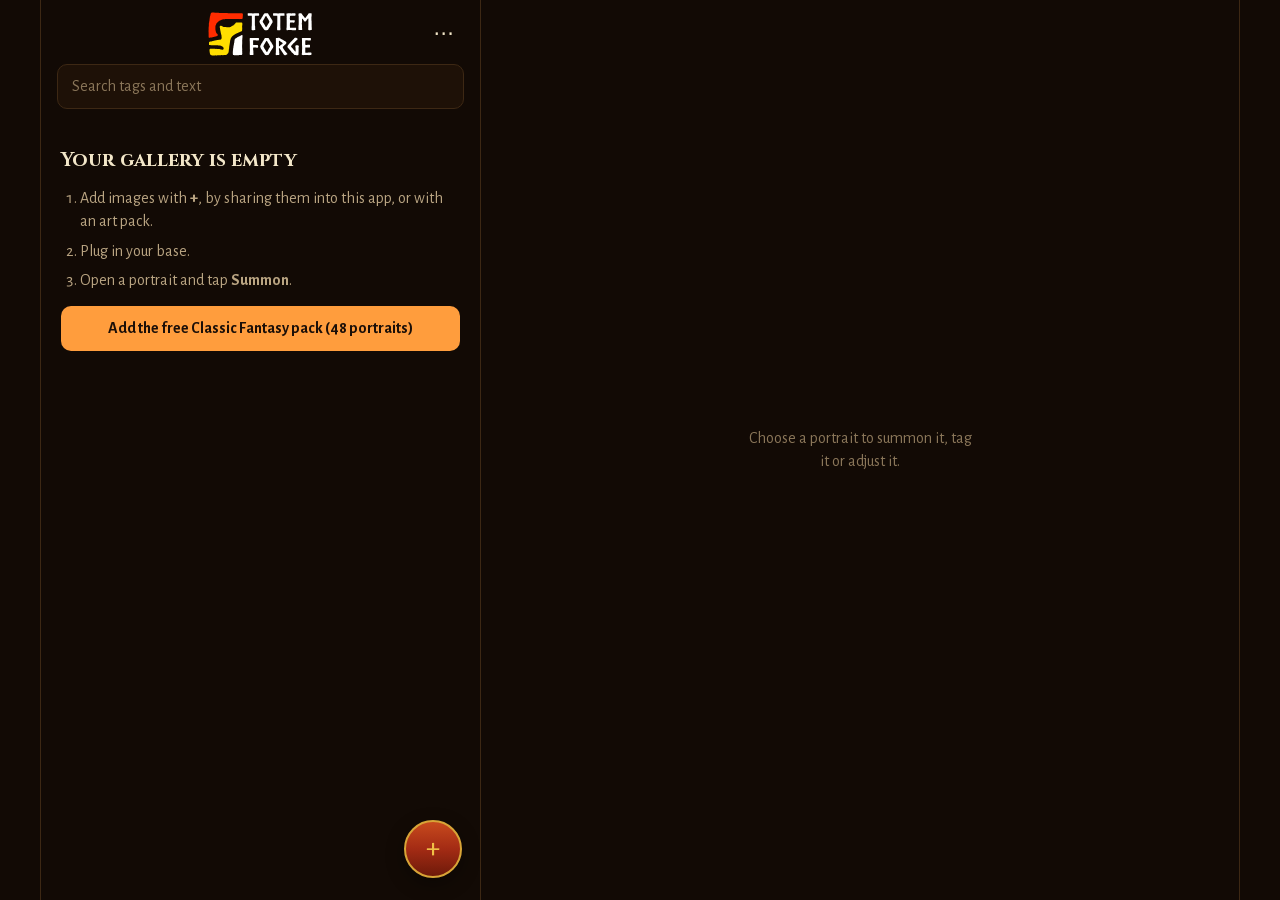
==== app/index.html @ 4b5351b5 "Totem Forge app at /app (test build, not linked yet) The web app from TotemForgeUniversalApp 45b145e" ====
<!doctype html>
<!-- © 2026 Totem Forge. All rights reserved. See https://totemforge.nl/terms.html -->
<html lang="en">
<head>
<meta charset="utf-8">
<meta name="viewport" content="width=device-width, initial-scale=1, maximum-scale=1, user-scalable=no, viewport-fit=cover">
<meta name="color-scheme" content="dark">
<title>Totem Forge</title>
<link rel="icon" type="image/png" href="icon.png">
<link rel="manifest" href="manifest.webmanifest">
<link rel="apple-touch-icon" href="icons/apple-touch-icon.png">
<meta name="theme-color" content="#120a05">
<link rel="stylesheet" href="css/fonts.css">
<link rel="stylesheet" href="css/app.css">
</head>
<body>
<div class="app" id="app">
  <!-- Totem Forge logo, traced from the website logo with smoothed edges (tools/trace_logo.py) -->
  <svg width="0" height="0" style="position:absolute" aria-hidden="true">
    <symbol id="logo" viewBox="0 0 832 351">
    <path fill="#FF2C00" fill-rule="evenodd" d="M9.0 204.8C7.9 204.4 7.2 203.9 6.5 202.7C5.0 200.4 5.0 200.5 5.0 179.5C5.0 161.0 5.0 160.3 4.5 157.8C3.9 155.2 3.9 155.1 4.4 152.7C4.7 150.5 4.8 147.8 5.0 135.5C5.2 123.2 5.3 120.6 5.6 119.4C5.8 118.6 6.0 117.3 6.0 116.5C6.0 115.7 6.2 114.2 6.5 113.0C6.9 111.1 7.0 109.9 7.0 101.5C7.0 92.1 7.0 92.1 7.9 88.5C8.6 85.7 8.9 84.1 9.0 81.5C9.2 78.6 9.3 77.8 10.0 76.0C10.5 74.5 10.9 73.1 11.0 71.4C11.1 70.0 11.4 68.2 11.6 67.4C11.8 66.5 12.0 64.7 12.0 63.0C12.0 61.1 12.2 59.4 12.5 58.0C12.8 56.8 13.0 54.9 13.0 53.6C13.0 52.0 13.3 50.1 13.9 47.1C14.4 44.8 14.9 41.5 15.0 39.9C15.2 37.0 15.2 36.9 16.5 34.4C17.5 32.4 17.8 31.5 18.0 30.0C18.1 28.9 18.6 26.7 19.0 25.0C19.4 23.3 19.9 21.1 20.0 20.1C20.1 19.1 20.6 17.5 21.0 16.6C21.4 15.6 21.8 14.3 22.0 13.5C22.5 11.4 23.0 10.5 25.2 8.5C28.7 5.0 31.1 4.3 39.6 4.1C44.8 4.0 45.7 4.0 48.0 4.5C49.5 4.8 51.5 5.0 53.0 5.0C54.5 5.0 56.5 5.2 58.0 5.5C60.3 5.9 61.5 6.0 70.5 6.0C79.5 6.0 80.7 6.1 83.0 6.5C84.5 6.8 86.5 7.0 88.0 7.0C89.5 7.0 91.5 7.2 93.0 7.5C95.4 8.0 96.5 8.0 121.0 8.0C145.5 8.0 146.6 8.0 149.0 8.5C151.2 8.9 152.6 9.0 159.1 9.0C165.3 9.0 166.9 9.1 168.2 9.4C169.7 9.8 174.4 9.9 219.8 10.0C269.7 10.1 269.7 10.1 271.3 10.9C277.3 14.0 279.3 16.9 278.4 21.4C278.1 22.7 278.0 24.7 278.0 28.1C278.0 31.9 277.9 33.3 277.5 35.0C277.1 36.7 277.0 38.1 277.0 41.4C277.0 44.7 276.9 46.2 276.5 48.4C275.6 53.0 275.5 53.0 274.4 54.2C272.7 55.7 271.6 56.0 266.1 56.0C262.5 56.0 261.0 56.1 259.0 56.5C255.8 57.1 254.2 57.1 251.0 56.5C248.5 56.0 247.5 56.0 213.5 56.0C179.5 56.0 178.5 56.0 176.0 55.5C172.8 54.9 170.2 54.9 167.0 55.5C164.7 56.0 163.5 56.0 153.0 56.0C142.5 56.0 141.3 56.0 139.0 56.5C137.6 56.8 135.8 57.0 134.9 57.0C134.1 57.0 132.6 57.2 131.6 57.4C130.5 57.7 127.9 57.9 124.5 58.0C119.5 58.2 119.0 58.2 117.4 58.9C116.4 59.2 114.6 59.8 113.4 60.0C111.9 60.3 110.5 60.9 109.1 61.6C108.0 62.3 106.0 63.1 104.7 63.6C103.4 64.1 99.1 66.1 95.1 68.2C88.2 71.7 87.8 71.9 85.5 74.0C84.2 75.2 82.5 76.7 81.6 77.3C80.8 77.9 78.8 79.8 77.2 81.4C75.7 83.0 73.5 85.2 72.5 86.2C70.3 88.4 69.8 89.1 66.9 94.0C65.6 96.2 64.5 98.4 64.1 99.6C63.7 100.7 63.1 102.2 62.7 103.0C62.4 103.8 61.4 106.3 60.6 108.6C59.1 112.9 59.1 112.9 59.0 125.6C59.0 137.5 59.0 138.6 59.5 141.1C61.2 150.7 61.9 153.7 62.7 156.2C63.3 157.8 63.9 159.9 64.1 160.8C64.5 162.4 64.9 163.3 68.0 168.8C68.4 169.5 70.4 171.8 72.5 174.0C77.1 178.7 77.9 180.0 77.9 183.0C77.9 185.3 77.1 187.1 75.4 189.0C73.8 190.6 72.2 191.4 66.8 193.2C64.2 194.1 61.1 195.2 59.9 195.8C58.2 196.6 57.3 196.8 55.4 197.0C53.9 197.2 52.4 197.5 51.0 198.0C49.2 198.7 48.4 198.8 45.6 199.0C42.3 199.2 42.3 199.2 39.7 200.5C37.6 201.5 36.7 201.8 35.0 202.0C33.8 202.2 32.4 202.4 31.9 202.5C31.3 202.7 29.4 202.9 27.6 203.0C24.7 203.2 24.2 203.2 22.5 204.0C20.6 204.9 20.6 204.9 15.1 204.9C12.1 205.0 9.3 204.9 9.0 204.8Z"/>
    <path fill="#FFDE00" fill-rule="evenodd" d="M32.2 346.7C31.7 346.6 30.5 346.2 29.5 345.8C28.5 345.4 26.4 344.7 25.0 344.3C21.5 343.2 20.1 342.2 18.4 339.6C16.6 336.9 16.2 336.1 16.0 333.5C15.8 331.9 15.6 330.8 15.0 329.5C14.2 327.7 14.1 327.5 14.0 323.4C13.8 319.6 13.7 318.7 12.9 315.4C12.0 311.7 12.0 311.7 12.1 305.4C12.1 300.0 12.2 299.0 12.6 298.1C13.2 296.7 14.4 295.6 15.8 295.2C16.4 295.1 18.1 294.6 19.6 294.0C22.4 293.1 22.4 293.1 36.6 293.1C50.9 293.1 50.9 293.1 53.4 293.9C56.9 295.0 57.9 295.1 61.0 294.5C64.0 293.9 66.0 293.9 68.2 294.4C69.5 294.7 72.0 294.8 78.9 295.0C87.9 295.1 87.9 295.1 90.0 296.0C91.7 296.6 92.7 296.8 95.0 297.0C97.5 297.2 98.3 297.3 100.9 298.4C102.6 299.0 104.9 299.7 105.9 299.9C107.0 300.1 108.7 300.7 109.6 301.1C112.2 302.2 115.2 302.2 117.5 301.1C119.3 300.2 123.5 296.3 124.4 294.6C125.6 292.3 124.9 287.0 122.9 283.2C122.2 281.7 117.2 276.6 115.4 275.3C113.8 274.3 108.0 271.7 106.0 271.2C105.0 270.9 102.8 270.3 101.1 269.9C95.3 268.2 95.3 268.2 90.0 268.0C85.3 267.8 84.6 267.7 82.0 267.0C79.1 266.2 79.1 266.2 65.0 266.0C53.3 265.8 50.6 265.7 49.2 265.4C47.9 265.1 45.8 265.0 35.5 265.0C25.4 265.0 23.1 264.9 21.6 264.6C20.7 264.4 17.9 264.1 15.5 264.0C10.7 263.8 10.1 263.7 8.9 262.3C8.0 261.2 8.0 260.4 8.0 251.2C8.1 243.1 8.1 243.1 8.8 241.7C10.5 238.0 13.5 236.5 19.9 236.0C22.9 235.8 28.1 234.6 33.5 233.0C34.8 232.6 36.8 232.2 37.9 232.0C39.0 231.9 41.0 231.3 42.4 230.9C43.8 230.4 45.1 230.0 45.4 230.0C45.7 230.0 47.5 229.6 49.5 229.1C51.5 228.6 54.2 228.1 55.4 228.0C57.1 227.8 58.2 227.6 59.5 227.0C61.1 226.3 61.8 226.1 64.0 226.0C66.3 225.8 67.0 225.7 68.4 225.0C71.8 223.4 72.6 223.2 76.9 223.0C79.1 222.9 81.7 222.6 82.6 222.4C83.8 222.1 85.7 222.0 88.5 222.0C91.2 222.0 93.2 221.9 94.4 221.6C95.3 221.4 97.2 221.1 98.4 221.0C101.3 220.7 102.2 220.3 104.5 217.8C106.6 215.6 107.4 214.1 107.8 211.2C107.9 210.4 108.3 208.5 108.5 207.1C109.1 204.0 109.1 202.7 108.5 200.0C108.1 198.3 108.0 196.9 108.0 193.5C108.0 188.6 107.9 187.9 106.2 183.6C105.4 181.3 105.2 180.5 105.0 178.1C104.9 175.8 104.7 175.1 104.0 173.5C103.4 172.2 103.2 171.1 103.0 169.4C102.8 167.9 102.5 166.4 102.0 165.0C101.3 163.2 101.2 162.4 101.0 159.6C100.9 156.7 100.7 156.2 100.0 154.6C99.6 153.5 99.1 152.0 99.0 150.9C98.9 149.9 98.6 148.4 98.4 147.5C98.2 146.6 98.0 145.5 98.0 145.0C98.0 144.5 97.5 142.3 97.0 140.0C96.3 137.0 96.0 135.3 96.0 134.0C96.0 132.5 95.7 130.8 94.6 126.5C93.7 123.0 93.2 120.3 93.2 119.5C93.2 114.3 97.4 110.1 102.6 110.1C105.1 110.1 106.1 110.5 108.9 112.2C111.8 114.1 116.1 116.0 120.2 117.4C124.4 118.8 124.4 118.8 128.8 119.0C132.8 119.2 133.3 119.3 135.5 120.0C137.9 120.8 137.9 120.8 149.0 121.0C156.4 121.1 160.4 121.3 161.0 121.5C162.1 121.8 163.9 121.8 165.0 121.5C165.5 121.3 167.7 121.1 169.9 121.0C173.9 120.8 173.9 120.8 177.2 119.5C179.4 118.6 181.3 117.7 182.6 116.8C183.7 116.0 185.4 115.1 186.4 114.7C189.0 113.7 189.7 113.3 190.9 112.2C192.3 111.0 193.6 110.4 195.5 110.0C197.9 109.6 198.8 109.1 202.0 106.7C204.0 105.2 205.5 103.9 206.5 102.6C207.7 101.2 208.6 100.4 210.3 99.4C212.8 97.8 213.9 96.6 215.0 94.5C215.4 93.7 216.4 92.2 217.3 91.2C218.2 90.2 219.4 88.7 220.0 87.8C222.5 84.1 223.2 84.0 238.4 84.0C249.5 84.0 250.7 84.0 253.0 83.5C256.1 82.9 260.7 82.8 263.3 83.4C264.3 83.6 265.9 83.9 266.9 84.0C271.6 84.6 274.4 88.1 274.3 93.2C274.3 97.3 273.8 104.0 273.4 105.6C273.2 106.4 273.0 107.7 273.0 108.5C273.0 109.3 272.8 110.8 272.5 112.0C272.2 113.3 272.0 115.0 272.0 116.5C272.0 118.0 272.2 119.7 272.5 121.0C272.9 122.9 273.0 124.1 273.0 131.0C273.0 137.9 272.9 139.1 272.5 141.0C272.2 142.4 272.0 144.1 272.0 145.9C272.0 151.4 271.2 152.3 263.4 154.9C254.1 158.0 251.3 159.2 248.0 161.5C246.7 162.4 244.9 163.5 244.1 163.9C243.3 164.4 241.7 165.3 240.6 165.9C238.3 167.3 234.2 169.0 230.6 170.1C228.3 170.8 225.9 171.9 223.5 173.4C222.7 173.9 221.2 174.6 220.1 175.0C218.8 175.5 217.4 176.3 216.4 177.0C215.6 177.7 214.1 178.7 213.1 179.2C210.5 180.5 206.6 183.2 203.9 185.6C202.3 187.0 200.7 188.1 198.9 189.0C195.1 191.1 192.1 194.0 190.5 197.4C189.8 198.9 188.6 200.7 187.9 201.6C185.8 204.1 182.1 210.6 181.4 212.9C181.0 214.0 180.4 216.0 180.0 217.4C179.6 218.8 179.1 220.8 179.0 221.9C178.8 223.1 178.5 224.2 178.2 224.8C177.8 225.4 177.2 226.4 176.8 227.1C176.1 228.4 176.1 228.4 176.0 234.5C175.9 240.6 175.9 240.6 175.0 242.5C174.2 244.3 174.1 244.6 174.0 248.0C173.9 250.0 173.7 252.6 173.4 253.8C173.2 254.9 172.8 257.3 172.5 259.0C172.2 260.7 171.5 264.5 171.0 267.4C170.4 270.3 170.0 273.4 170.0 274.2C170.0 275.1 169.8 276.8 169.5 278.0C169.2 279.4 169.0 281.1 169.0 282.9C169.0 284.5 168.8 286.7 168.5 288.2C168.2 289.7 167.6 293.3 167.0 296.2C166.1 301.0 166.0 302.0 166.0 305.2C166.0 308.0 165.9 309.4 165.5 311.0C165.2 312.4 165.0 314.1 165.0 316.0C165.0 321.6 164.0 324.2 160.3 328.6C158.9 330.3 157.0 332.6 156.1 333.8C152.5 338.3 148.6 341.5 144.4 343.2C142.9 343.9 142.9 343.9 134.0 344.0C125.1 344.1 125.1 344.1 122.5 344.9C119.3 345.9 118.7 345.9 115.5 345.0C111.9 343.9 108.0 343.7 104.2 344.5C102.2 344.9 100.5 345.0 98.0 345.0C95.5 345.0 93.8 345.1 92.0 345.5C89.8 345.9 88.5 346.0 82.0 346.0C75.5 346.0 74.2 346.1 72.0 346.5C70.6 346.8 69.0 347.0 68.5 347.0C68.0 347.0 66.4 346.8 65.0 346.5C63.6 346.2 62.0 346.0 61.5 346.0C61.0 346.0 59.4 346.2 58.0 346.5C55.3 347.0 34.3 347.2 32.2 346.7Z"/>
    <path fill="currentColor" fill-rule="evenodd" d="M222.9 345.5C221.0 345.1 219.6 345.0 214.9 344.9C211.5 344.9 208.7 344.7 208.1 344.6C207.6 344.4 206.2 344.2 205.0 344.0C201.1 343.5 199.8 342.5 198.8 339.2C197.9 336.2 197.6 316.9 198.5 313.1C198.8 311.5 199.0 309.8 199.0 307.9C199.0 306.1 199.2 304.4 199.5 303.0C199.8 301.7 200.0 299.9 200.0 298.5C200.0 297.2 200.2 295.4 200.4 294.6C200.6 293.8 200.9 291.8 201.0 290.1C201.2 287.7 201.4 286.7 202.0 285.0C202.8 283.0 202.8 282.6 203.0 278.4C203.2 274.3 203.3 273.7 204.0 271.5C204.6 269.5 204.8 268.5 205.0 265.8C205.1 262.7 205.2 262.2 206.0 260.5C206.8 258.7 206.8 258.4 207.0 254.9C207.2 251.6 207.3 250.9 207.9 249.4C208.9 246.7 210.0 241.0 210.0 238.4C210.0 237.1 210.2 235.4 210.4 234.6C210.6 233.8 210.9 231.8 211.0 230.1C211.1 227.9 211.4 226.5 212.0 224.6C212.4 223.2 212.9 221.2 213.0 220.1C213.4 216.7 215.4 214.1 219.5 211.5C220.5 210.9 223.8 208.7 226.9 206.7C230.0 204.6 233.5 202.5 234.6 202.0C235.7 201.4 237.2 200.5 238.0 200.0C238.8 199.5 240.1 198.7 241.0 198.2C241.9 197.8 243.2 197.0 244.0 196.5C244.8 196.0 247.8 194.4 250.8 192.9C253.7 191.4 257.4 189.4 259.1 188.5C264.6 185.2 267.0 184.2 269.3 184.1C275.1 183.8 277.1 187.0 275.5 194.0C275.1 195.7 275.0 197.1 275.0 201.0C275.0 204.9 274.9 206.3 274.5 208.0C274.1 209.6 274.0 211.1 274.0 214.0C274.0 216.9 273.9 218.4 273.5 220.0C273.0 222.0 273.0 223.2 273.0 240.0C273.0 256.8 273.0 258.0 272.5 260.0C271.9 262.6 271.7 283.9 272.3 286.0C272.5 286.6 272.6 288.8 272.6 290.9C272.7 292.9 272.8 296.2 272.9 298.0C273.0 300.9 273.0 301.8 272.6 303.4C272.1 305.8 272.1 307.3 272.6 309.5C272.9 310.8 273.0 312.8 273.0 319.4C273.0 326.8 273.1 327.9 273.5 330.3C274.5 335.0 273.5 338.2 270.2 341.4C267.5 344.1 267.9 344.0 257.3 344.0C249.6 344.0 248.2 344.1 246.0 344.5C243.0 345.1 239.1 345.1 236.6 344.6C234.2 344.1 233.4 344.1 230.5 345.0C227.1 346.0 225.6 346.1 222.9 345.5ZM459.7 344.0C458.4 343.8 458.0 343.4 454.8 340.3C452.2 337.6 451.9 337.3 450.2 333.9C448.7 331.0 448.1 330.0 446.6 328.5C445.6 327.5 444.4 326.0 443.9 325.1C443.4 324.3 442.2 322.8 441.3 321.8C440.5 320.8 439.5 319.4 439.1 318.7C438.7 318.0 437.9 316.6 437.3 315.8C436.6 314.9 435.1 312.1 433.9 309.6C431.9 305.6 431.4 304.9 429.7 303.1C428.1 301.4 427.5 300.5 426.1 297.7C425.2 295.9 423.8 293.6 423.1 292.6C421.2 290.0 418.3 283.9 418.0 281.5C417.9 280.5 417.4 278.9 417.0 278.0C415.9 275.6 415.8 274.7 416.5 272.9C416.8 272.0 417.4 270.3 417.9 269.0C418.9 266.0 420.3 263.2 421.5 261.6C422.1 261.0 423.7 258.0 425.2 255.2C427.6 250.4 428.0 249.8 429.7 247.9C431.4 246.1 431.9 245.4 434.0 241.1C436.1 237.0 436.6 236.1 438.4 234.0C440.1 232.1 440.6 231.3 441.3 229.7C442.2 227.2 444.3 223.7 446.1 221.4C446.9 220.4 447.7 219.0 448.0 218.2C450.7 211.3 452.1 209.2 455.4 207.7C457.0 207.0 457.0 207.0 467.3 207.0C477.7 207.0 477.7 207.0 480.5 207.8C484.1 208.8 485.0 209.6 487.1 213.8C487.9 215.3 489.1 217.4 489.8 218.4C490.4 219.4 491.9 221.9 493.0 224.0C494.1 226.1 495.6 228.6 496.2 229.6C496.9 230.6 497.7 231.9 498.1 232.6C498.4 233.3 499.3 234.6 500.0 235.5C500.7 236.4 501.6 237.7 501.9 238.3C502.9 240.2 505.7 244.5 507.3 246.3C508.3 247.6 509.0 248.7 509.6 250.3C510.2 251.9 510.9 253.1 511.8 254.2C512.5 255.1 513.5 256.6 514.0 257.5C514.5 258.4 515.3 259.8 515.8 260.6C516.4 261.4 516.8 262.4 516.9 262.8C517.2 263.8 518.0 265.3 519.0 266.5C520.8 268.6 520.9 269.0 521.0 273.3C521.0 276.8 521.0 277.3 520.5 278.6C520.2 279.5 519.6 281.2 519.1 282.6C518.2 285.4 516.7 288.3 515.4 289.8C514.9 290.4 514.3 291.4 514.0 292.0C513.7 292.6 512.6 294.0 511.6 295.0C510.1 296.6 509.5 297.5 508.0 300.4C507.1 302.4 505.7 304.6 504.9 305.6C503.9 306.8 503.2 308.1 502.6 309.6C501.9 311.4 501.3 312.4 500.0 314.0C499.0 315.2 497.7 317.2 496.9 318.8C495.2 322.1 492.7 326.0 490.9 328.2C489.9 329.4 489.4 330.2 489.0 331.6C488.8 332.6 488.1 334.1 487.6 334.9C487.0 335.7 486.2 337.1 485.8 337.9C484.6 340.2 482.3 342.2 479.9 343.2C477.9 344.0 477.9 344.0 469.3 344.1C464.5 344.1 460.2 344.1 459.7 344.0ZM543.6 343.9C540.7 343.3 540.1 341.9 540.1 335.8C540.1 330.9 540.1 330.9 541.0 329.0C541.9 327.1 541.9 327.1 541.9 276.0C542.0 231.5 542.0 224.6 541.6 223.1C541.4 221.7 541.3 220.9 541.5 220.0C541.9 218.0 541.8 216.9 541.2 215.5C540.6 213.9 540.6 213.1 541.3 211.4C542.6 208.6 543.6 208.0 547.4 208.0C548.9 208.0 550.2 207.8 551.5 207.5C552.8 207.1 554.2 206.9 556.0 206.9C558.4 206.9 558.8 206.8 560.4 206.1C562.8 205.0 564.1 205.0 567.1 206.1C569.8 207.2 578.0 211.5 580.6 213.2C581.6 213.9 583.3 214.9 584.5 215.5C585.7 216.1 587.4 217.1 588.5 217.7C589.5 218.3 591.4 219.3 592.7 219.9C594.0 220.6 595.9 221.6 596.8 222.2C597.6 222.9 598.9 223.7 599.6 224.1C600.3 224.4 601.5 225.1 602.1 225.7C602.8 226.2 604.0 227.1 604.8 227.5C605.5 228.0 606.9 229.0 607.8 229.7C609.5 231.0 612.6 232.7 616.1 234.2C622.0 236.6 626.9 244.3 625.1 247.9C624.8 248.4 624.4 249.6 624.1 250.4C623.4 252.8 622.9 253.5 619.6 256.8C617.1 259.3 616.1 260.2 614.5 261.0C612.1 262.3 610.4 264.0 608.1 267.5C606.2 270.4 602.6 274.1 599.8 275.9C595.9 278.4 595.4 280.0 597.3 284.2C597.9 285.5 598.5 286.9 598.6 287.2C599.2 289.2 601.7 293.2 603.4 295.0C604.4 296.1 605.5 297.6 605.9 298.4C606.4 299.2 607.3 300.6 608.0 301.5C608.7 302.4 609.6 303.8 610.0 304.6C610.4 305.3 611.5 306.8 612.3 307.8C613.2 308.8 614.4 310.4 615.1 311.4C615.7 312.4 616.8 313.9 617.4 314.7C618.1 315.5 619.1 316.9 619.7 317.9C620.5 319.0 622.7 321.5 626.4 325.2C632.6 331.4 632.8 331.6 632.9 334.2C633.2 337.9 631.7 339.3 625.5 341.3C624.5 341.7 622.9 342.2 622.0 342.6C618.4 344.0 610.9 344.6 608.8 343.7C607.6 343.2 606.0 341.4 605.0 339.6C604.6 338.8 603.7 337.4 603.0 336.5C602.3 335.6 601.4 334.3 601.1 333.6C600.7 332.9 600.0 331.8 599.5 331.0C598.0 328.8 595.6 324.7 594.4 322.3C593.7 321.0 592.6 319.3 591.7 318.2C590.8 317.2 589.6 315.6 588.9 314.6C588.3 313.6 587.2 312.1 586.6 311.3C585.9 310.5 584.9 309.1 584.3 308.1C583.7 307.2 582.6 305.8 582.0 305.0C580.7 303.4 577.8 299.1 576.9 297.3C576.5 296.6 575.5 295.1 574.5 294.0C573.5 292.9 572.4 291.3 572.0 290.5C570.6 287.7 568.3 286.6 566.9 288.1C566.0 289.0 566.0 289.6 566.0 298.0C566.1 305.6 566.1 305.6 567.0 307.5C567.9 309.4 567.9 309.4 568.0 319.0C568.1 328.6 568.1 328.6 569.0 330.5C570.3 333.3 570.3 336.3 568.9 339.1C566.7 343.7 566.4 343.9 557.5 343.9C553.9 344.0 549.4 344.0 547.7 344.1C545.9 344.1 544.1 344.0 543.6 343.9ZM691.7 344.0C690.5 343.8 690.1 343.5 687.9 341.2C686.5 339.8 685.5 338.5 684.9 337.3C683.4 334.5 675.4 326.6 672.5 325.0C670.0 323.7 667.2 320.8 666.0 318.6C665.6 317.7 664.5 316.1 663.5 315.0C662.5 313.9 661.4 312.3 661.0 311.5C660.3 310.0 659.2 309.0 657.1 307.7C656.2 307.1 655.6 306.4 654.9 305.2C654.3 304.3 653.1 302.8 652.2 301.8C651.3 300.9 650.3 299.5 649.9 298.8C649.4 297.8 647.8 296.0 644.3 292.4C640.9 289.0 638.9 286.8 638.1 285.5C637.5 284.5 636.5 283.1 636.0 282.5C634.3 280.4 634.1 280.0 634.1 276.5C634.1 273.3 634.1 273.3 635.7 270.1C637.8 265.8 638.6 264.5 640.6 262.2C641.5 261.2 642.6 259.8 642.9 259.1C643.4 258.2 645.4 256.1 649.7 251.7C655.2 246.2 656.0 245.4 657.0 243.5C658.1 241.5 658.9 240.7 672.0 227.5C685.0 214.4 686.0 213.4 687.0 211.5C688.7 208.2 691.0 206.6 695.1 205.4C697.3 204.7 698.8 205.0 701.6 206.4C703.1 207.1 704.7 207.7 706.2 208.0C710.7 208.9 714.3 211.5 715.1 214.4C716.1 217.8 714.5 220.6 709.7 223.7C708.5 224.5 706.4 226.2 705.0 227.5C703.6 228.8 702.0 230.1 701.5 230.5C700.1 231.4 699.5 232.0 698.5 233.5C697.2 235.4 689.3 243.3 687.5 244.5C686.0 245.6 685.4 246.1 684.3 247.8C683.9 248.4 680.5 251.9 676.8 255.7C671.5 261.0 669.9 262.8 669.2 264.1C668.1 266.3 665.4 270.4 663.9 272.1C662.2 274.2 662.2 275.1 664.1 277.6C664.8 278.6 665.7 279.9 666.1 280.6C666.5 281.4 668.9 284.0 672.0 287.1C675.0 290.1 677.6 293.0 678.1 293.9C678.6 294.7 679.8 296.2 680.6 297.2C681.5 298.2 682.6 299.7 683.1 300.7C683.8 301.9 684.9 303.3 687.5 306.0C690.2 308.8 691.2 310.1 692.0 311.6C694.0 315.3 696.6 316.9 698.1 315.4C699.0 314.5 699.0 313.9 699.0 298.8C698.9 284.9 698.9 284.9 698.0 283.0C697.2 281.2 697.2 280.9 697.0 277.5C696.9 275.5 696.7 273.4 696.6 272.7C696.2 270.1 698.1 266.9 700.4 266.3C702.0 265.8 718.3 265.9 719.9 266.4C722.1 267.0 724.1 268.5 724.6 269.8C725.4 271.8 725.1 276.1 724.0 278.5C723.1 280.4 723.1 280.4 723.0 300.8C722.9 319.2 722.8 321.3 722.4 322.8C722.0 324.4 722.0 329.4 722.4 334.9C722.6 338.1 721.7 341.5 720.3 342.5C718.1 344.0 718.0 344.0 704.7 344.1C698.1 344.1 692.2 344.1 691.7 344.0ZM754.3 344.0C751.4 343.5 748.8 341.5 748.2 339.4C747.6 337.2 748.0 332.6 749.0 330.5C749.9 328.6 749.9 328.6 750.0 315.2C750.1 303.9 750.2 301.6 750.6 300.4C751.3 297.8 751.2 271.1 750.5 267.9C750.0 265.8 750.0 265.1 750.1 258.1C750.3 249.0 750.3 249.7 750.1 231.9C749.9 217.4 749.9 217.4 749.2 215.8C748.3 213.7 748.4 212.5 749.6 210.5C751.2 207.8 749.0 208.0 776.1 208.0C799.2 208.0 799.7 208.0 801.5 207.5C803.2 207.0 804.1 207.0 810.5 207.0C821.2 207.0 821.0 206.7 821.0 216.6C821.0 223.4 820.9 224.2 819.5 225.5C818.1 226.9 817.6 227.0 808.1 227.0C800.5 227.0 799.3 226.9 796.9 226.5C793.3 225.8 779.2 225.8 777.8 226.6C776.1 227.5 776.1 226.9 776.0 243.8C776.0 253.7 776.1 259.2 776.2 259.8C776.6 261.0 777.3 261.5 780.0 262.8C782.4 263.9 782.4 263.9 786.0 263.9C789.6 263.9 789.6 263.9 791.5 263.0C793.4 262.1 793.4 262.1 801.0 262.0C810.0 261.9 810.8 262.1 812.4 263.6C813.9 265.1 814.0 265.9 814.0 273.6C814.0 280.9 813.9 281.6 812.6 282.4C811.9 282.8 810.8 282.9 795.0 283.0C779.2 283.1 778.1 283.2 777.4 283.6C776.0 284.5 776.0 284.1 776.1 304.1C776.1 324.4 776.0 323.5 777.8 324.4C779.2 325.2 791.3 325.2 794.9 324.5C798.1 323.9 822.3 323.7 824.0 324.3C825.8 325.0 825.9 325.3 825.9 332.0C825.9 339.6 825.1 342.3 822.4 343.6C820.9 344.3 788.1 344.2 785.5 343.5C782.7 342.7 770.3 342.7 767.5 343.5C765.5 344.1 756.6 344.4 754.3 344.0ZM339.5 343.8C336.9 343.4 334.5 342.1 333.6 340.8C332.8 339.5 332.5 325.6 333.3 323.6C333.8 322.5 333.8 321.6 334.0 315.1C334.2 308.0 334.2 307.9 334.9 306.1C335.6 304.3 335.6 304.3 334.8 302.0C334.0 299.8 334.0 299.8 334.0 272.6C334.0 249.4 333.9 245.2 333.6 244.0C333.2 242.3 333.2 241.1 333.5 239.2C333.8 238.0 333.8 237.6 333.4 236.2C332.7 233.7 332.7 209.7 333.4 209.0C334.1 208.2 335.4 208.0 340.6 208.0C344.9 208.0 345.9 207.9 347.5 207.5C350.3 206.7 359.7 206.7 362.5 207.5C365.4 208.3 384.6 208.3 387.5 207.5C390.2 206.7 396.7 206.7 399.5 207.5C400.5 207.7 401.9 208.0 402.5 208.1C406.4 208.6 407.9 213.5 406.4 220.7C405.4 225.1 404.8 226.1 402.6 226.7C400.7 227.3 385.9 227.1 382.9 226.5C380.5 226.0 379.5 226.0 371.2 226.1C361.1 226.1 361.1 226.1 360.4 227.9C359.8 229.1 359.8 260.9 360.4 262.1C361.1 264.0 360.1 263.9 379.2 264.0C395.9 264.1 396.4 264.1 397.2 264.6C399.3 265.8 400.0 268.5 400.0 274.7C400.0 280.3 399.8 281.2 398.3 282.8C396.1 284.9 396.2 284.9 387.2 284.9C379.4 284.9 379.4 284.9 377.5 284.0C375.6 283.1 375.6 283.1 369.1 283.1C359.4 283.1 360.1 282.2 360.1 294.9C360.1 304.1 360.1 304.1 361.0 306.0C361.9 307.9 361.9 307.9 362.0 320.0C362.1 332.1 362.1 332.1 363.0 334.0C364.3 336.9 363.9 338.0 360.9 341.5C358.6 343.9 358.9 343.9 348.9 343.9C344.1 343.9 339.8 343.9 339.5 343.8ZM471.4 319.4C472.7 318.8 473.3 317.8 474.1 315.4C474.6 314.2 475.2 312.4 475.5 311.6C475.8 310.8 476.2 309.6 476.4 309.0C476.6 308.4 477.5 307.1 478.4 306.2C480.1 304.1 480.5 303.5 481.1 301.4C481.6 299.7 482.9 297.2 485.0 293.9C485.8 292.6 486.9 290.7 487.5 289.5C488.1 288.3 489.0 286.8 489.5 286.0C490.0 285.2 490.7 284.1 491.1 283.4C491.4 282.7 492.3 281.4 493.1 280.6C495.7 277.6 495.7 275.3 492.9 272.0C491.1 269.7 490.7 268.8 490.0 265.8C489.8 264.6 489.3 263.1 489.0 262.6C488.8 262.1 488.3 260.8 488.0 259.8C487.6 258.3 487.2 257.7 486.1 256.4C485.3 255.6 484.4 254.3 484.1 253.6C483.7 252.9 483.0 251.8 482.5 251.0C482.0 250.2 481.3 249.1 480.9 248.4C480.6 247.7 479.8 246.5 479.2 245.7C478.5 244.9 477.6 243.6 477.1 242.7C476.6 241.8 475.8 240.6 475.3 240.1C474.9 239.5 474.3 238.2 474.0 237.2C472.9 233.5 470.6 229.7 468.9 228.8C467.1 227.9 465.9 228.9 463.8 233.0C463.0 234.5 462.0 236.2 461.5 237.0C461.0 237.8 460.1 239.2 459.6 240.2C459.1 241.3 458.1 243.1 457.4 244.4C456.6 245.6 455.7 247.6 455.3 248.7C454.6 250.4 454.1 251.1 452.3 253.2C449.7 256.0 449.6 256.2 449.0 258.6C448.6 259.7 448.1 260.8 447.5 261.6C446.2 263.3 444.9 266.1 443.9 269.0C443.4 270.3 442.9 271.9 442.6 272.5C442.1 273.9 442.2 274.7 443.3 277.2C443.7 278.3 444.2 279.6 444.5 280.1C444.7 280.6 445.4 281.8 446.2 282.7C446.9 283.6 447.7 285.0 448.0 285.7C448.3 286.4 448.7 287.6 449.0 288.4C449.8 290.4 451.5 293.3 452.9 294.9C454.2 296.5 457.1 300.8 458.0 302.6C458.3 303.1 459.1 304.4 459.8 305.2C460.4 306.1 461.4 307.9 462.0 309.1C462.6 310.4 463.7 312.4 464.4 313.7C465.2 315.1 466.2 316.7 466.6 317.5C467.8 319.6 469.7 320.3 471.4 319.4ZM570.7 272.3C571.1 272.1 573.0 270.4 575.0 268.5C577.2 266.4 579.1 264.8 580.1 264.2C583.3 262.5 586.7 260.1 589.1 258.0C590.5 256.8 592.4 255.2 593.4 254.5C597.7 251.5 596.4 246.0 590.7 243.1C590.0 242.7 588.6 241.9 587.6 241.3C586.7 240.6 584.7 239.4 583.2 238.5C581.4 237.5 579.8 236.2 578.0 234.5C573.8 230.5 569.1 228.4 567.3 229.7C566.0 230.6 566.0 230.3 566.0 251.0C566.0 271.7 566.0 271.4 567.3 272.3C568.0 272.9 569.7 272.8 570.7 272.3ZM361.4 145.0C353.5 144.8 351.0 144.5 349.4 143.4C348.0 142.5 348.0 142.3 348.1 128.5C348.1 115.9 348.1 115.9 349.0 114.0C349.9 112.1 349.9 112.1 349.9 71.9C350.0 28.1 350.1 30.6 348.6 29.6C347.4 28.8 337.7 28.8 334.0 29.5C331.6 30.0 330.6 30.0 325.4 30.0C316.7 29.8 317.2 30.3 317.0 20.6C317.0 12.3 317.0 12.0 319.4 10.9C321.3 9.9 323.1 9.8 325.5 10.5C328.4 11.3 388.9 11.3 393.2 10.5C397.2 9.7 402.6 9.9 404.6 10.8C406.5 11.8 406.8 12.4 407.0 15.6C407.1 17.7 407.3 18.5 408.0 19.9C409.1 22.4 409.0 23.4 407.6 26.2C405.8 29.9 405.6 30.0 398.1 30.0C393.5 30.0 392.1 29.9 390.0 29.5C387.1 28.9 379.1 28.8 377.4 29.3C376.1 29.6 374.6 31.1 374.3 32.4C374.1 33.2 374.0 43.9 374.1 70.3C374.1 107.1 374.1 107.1 375.0 109.0C375.9 110.9 375.9 110.9 376.0 122.2C376.1 133.6 376.1 133.6 376.9 135.2C377.9 137.5 377.8 138.5 376.5 140.7C375.3 142.8 374.2 143.8 372.3 144.5C370.3 145.2 369.9 145.2 361.4 145.0ZM454.7 145.0C452.3 144.3 446.4 138.4 442.8 132.9C441.4 130.7 439.7 128.3 439.0 127.4C438.3 126.6 437.4 125.3 437.0 124.5C436.6 123.7 435.5 122.1 434.5 121.0C433.5 119.9 432.4 118.3 432.0 117.5C431.6 116.7 430.8 115.5 430.2 114.7C428.8 113.0 428.5 112.4 427.6 109.6C426.7 106.6 426.6 106.4 424.0 103.5C422.8 102.1 421.5 100.4 421.1 99.7C420.7 99.0 419.9 97.6 419.3 96.6C415.9 91.5 414.0 87.9 413.2 84.8C412.9 83.6 412.4 81.8 411.9 80.9C411.2 79.3 411.1 78.8 411.0 76.4C410.9 73.1 411.2 72.1 412.5 70.1C413.0 69.3 414.1 67.4 414.9 65.8C415.7 64.3 417.0 62.2 417.7 61.3C418.5 60.4 419.6 59.0 420.1 58.1C420.6 57.3 421.8 55.8 422.7 54.8C424.3 52.9 426.3 49.4 427.6 45.8C428.0 44.7 428.7 43.5 429.7 42.3C431.9 39.7 434.3 35.9 436.5 31.5C438.5 27.6 440.7 23.7 442.5 21.0C443.0 20.2 443.8 18.9 444.2 18.1C445.1 16.4 448.9 12.4 450.3 11.7C453.0 10.3 458.9 9.6 462.4 10.1C463.8 10.3 464.9 10.4 466.1 10.2C469.3 9.8 475.5 10.0 476.6 10.7C478.4 11.6 480.4 14.0 481.6 16.6C482.2 17.8 483.3 19.6 484.0 20.5C484.7 21.4 485.6 22.7 485.9 23.4C486.3 24.1 487.0 25.2 487.5 26.0C488.0 26.8 489.0 28.5 489.7 29.9C490.6 31.6 491.6 33.1 492.7 34.4C493.8 35.6 494.7 36.8 495.0 37.7C495.3 38.4 495.7 39.6 496.0 40.3C496.3 41.0 497.1 42.4 497.9 43.4C498.7 44.3 499.6 45.7 499.9 46.4C500.9 48.3 503.5 52.0 504.9 53.6C505.7 54.4 506.6 55.6 506.9 56.3C507.3 57.0 508.0 58.2 508.5 59.0C509.0 59.8 510.2 61.8 511.1 63.6C512.0 65.4 513.2 67.8 513.9 68.9C515.2 70.9 515.2 70.9 515.1 77.5C515.1 81.2 515.0 84.3 514.9 84.6C514.0 86.9 510.7 91.6 508.5 94.0C506.0 96.5 505.9 96.8 503.8 101.1C502.2 104.2 501.1 106.2 500.1 107.4C499.3 108.4 498.0 110.4 497.1 112.4C496.2 114.2 495.0 116.2 494.5 117.0C494.0 117.8 493.3 118.9 492.9 119.6C492.6 120.3 491.6 121.7 490.7 122.6C489.6 123.9 488.8 125.0 488.1 126.7C487.4 128.1 486.5 129.7 485.9 130.5C485.3 131.3 484.0 133.6 482.9 135.7C480.9 139.6 480.9 139.6 478.4 141.8C474.5 145.2 475.4 145.0 464.5 145.1C459.4 145.1 455.0 145.1 454.7 145.0ZM555.6 145.0C554.5 144.8 553.2 144.0 552.3 143.2C551.0 142.0 551.0 141.1 551.0 129.6C551.1 119.4 551.1 119.4 552.0 117.5C552.9 115.6 552.9 115.6 552.9 73.7C553.0 28.1 553.1 30.6 551.6 29.6C550.6 28.9 548.2 28.9 545.2 29.5C542.0 30.1 524.4 30.3 522.4 29.7C521.1 29.4 519.6 27.9 519.3 26.5C518.7 24.5 519.0 13.8 519.6 12.8C520.7 10.9 523.3 10.1 526.6 10.7C528.2 10.9 534.9 11.0 560.0 11.0C590.8 11.0 591.5 11.0 594.1 10.5C597.9 9.7 606.1 9.8 607.6 10.7C610.4 12.1 610.6 12.8 610.1 18.2C609.9 20.3 610.0 20.7 610.6 22.6C611.4 25.3 611.3 25.9 609.8 27.6C607.7 29.8 607.4 29.9 601.2 30.0C596.9 30.0 595.3 29.9 593.8 29.6C590.7 29.0 579.9 29.0 578.8 29.6C577.0 30.6 577.1 26.1 577.1 79.6C577.0 127.6 577.0 127.6 577.5 129.5C578.0 131.1 578.0 132.0 578.0 136.1C578.0 141.2 578.0 141.2 576.4 142.9C574.4 145.1 574.6 145.1 564.8 145.1C560.1 145.1 556.0 145.1 555.6 145.0ZM630.6 145.0C629.5 144.8 628.2 144.0 627.3 143.2C626.1 142.0 625.9 140.8 626.0 134.1C626.1 128.4 626.1 128.4 627.0 126.5C627.9 124.6 627.9 124.6 627.9 93.1C628.0 65.5 628.0 61.3 627.6 60.0C627.2 58.2 627.2 56.8 627.6 55.0C628.2 52.8 628.1 51.0 627.2 48.5C626.5 46.2 626.5 46.2 627.2 44.0C628.0 41.7 628.0 41.7 628.0 35.3C627.9 28.9 627.9 28.9 627.0 27.0C626.1 25.1 626.1 25.1 626.1 19.4C626.1 11.0 625.9 11.2 633.8 11.0C637.4 10.9 639.2 10.7 640.1 10.4C641.8 9.9 643.0 9.9 645.4 10.5C648.5 11.3 680.7 11.3 683.5 10.5C685.4 9.9 692.4 9.7 694.2 10.2C696.0 10.6 697.5 11.8 698.4 13.5C699.2 14.9 699.2 20.2 698.5 22.1C698.2 23.0 697.7 24.3 697.5 25.1C695.8 30.2 696.6 29.9 686.0 30.0C678.4 30.0 677.5 30.0 675.0 29.5C672.5 29.0 671.6 29.0 664.5 29.0C653.4 29.2 654.2 28.4 654.0 38.6C653.9 45.6 653.9 45.6 653.1 47.4C652.0 49.8 652.0 51.2 653.0 53.6C653.8 55.3 653.9 55.6 654.0 59.1C654.2 65.4 652.4 64.8 672.0 65.0C687.5 65.1 687.9 65.1 689.0 65.7C691.7 66.9 692.0 67.9 692.0 74.6C692.0 82.5 691.5 83.5 687.3 84.0C686.2 84.1 684.6 84.5 683.8 84.9C681.9 85.7 681.1 85.7 679.2 84.8C677.6 84.1 677.6 84.1 667.1 84.1C653.0 84.1 654.2 83.3 654.0 93.1C653.9 99.5 653.9 99.7 653.2 101.2C652.3 103.1 652.3 103.9 653.2 105.8C653.9 107.4 653.9 107.4 654.0 115.4C654.1 124.2 654.2 124.5 655.8 125.4C657.2 126.2 674.3 126.2 677.9 125.5C681.1 124.9 699.3 124.8 701.0 125.3C702.8 126.0 702.9 126.3 702.9 133.3C702.9 140.5 702.9 140.4 700.7 142.7C698.2 145.2 700.6 145.0 675.5 145.0C654.3 145.0 653.6 145.0 651.6 144.5C649.1 143.9 647.8 143.9 645.4 144.5C643.4 145.0 632.5 145.4 630.6 145.0ZM805.3 145.0C802.4 144.5 799.8 142.5 799.2 140.4C798.7 138.3 799.0 133.6 799.9 131.6C801.0 129.3 801.1 128.2 800.6 126.5C799.9 124.2 799.9 123.2 800.5 121.4C801.0 119.7 801.0 119.5 801.0 86.5C801.0 50.8 801.0 51.9 799.8 51.3C799.4 51.0 799.0 51.0 798.4 51.2C797.4 51.6 794.1 54.9 792.9 56.9C792.4 57.7 791.2 59.2 790.3 60.2C789.2 61.5 788.3 63.0 786.9 65.7C785.1 69.3 784.9 69.5 782.3 72.1C778.8 75.6 778.3 75.9 775.2 75.9C771.0 75.9 768.6 74.2 765.1 68.9C763.9 67.1 762.2 64.8 761.4 63.8C760.5 62.8 759.4 61.3 758.9 60.3C758.3 59.1 757.3 57.9 755.7 56.3C753.2 53.8 752.3 53.1 751.4 53.4C750.1 53.7 750.1 53.5 750.0 71.1C749.9 87.6 749.9 87.6 749.0 89.5C748.2 91.3 748.1 91.5 748.1 94.0C748.1 96.5 748.2 96.7 749.0 98.5C749.9 100.4 749.9 100.4 750.0 115.2C750.1 130.1 750.1 130.1 751.0 132.0C751.8 133.8 751.9 134.0 751.9 136.8C751.9 140.5 751.1 142.1 748.5 143.4C747.6 143.8 742.5 144.4 740.0 144.3C724.0 143.9 724.1 143.9 723.4 143.4C722.0 142.5 722.0 142.8 722.1 124.3C722.1 107.4 722.1 107.4 723.0 105.5C723.9 103.6 723.9 103.6 723.9 69.0C723.9 34.4 723.9 34.4 723.0 32.5C722.1 30.6 722.1 30.6 722.1 22.1C722.1 11.2 722.1 11.4 727.1 11.0C728.5 10.9 730.2 10.6 730.9 10.4C732.1 10.0 741.7 9.8 743.2 10.2C745.2 10.6 746.8 12.0 748.0 14.5C748.4 15.3 749.5 16.9 750.5 18.0C751.5 19.1 752.6 20.7 753.0 21.5C753.4 22.4 754.7 24.1 755.9 25.3C757.0 26.6 758.4 28.4 758.9 29.3C759.4 30.2 760.6 31.7 761.5 32.6C762.4 33.6 763.7 35.2 764.3 36.1C764.9 37.1 766.8 39.2 768.4 40.9C770.0 42.6 771.7 44.6 772.3 45.6C773.5 47.7 774.2 48.2 775.2 47.7C776.3 47.2 780.1 43.0 781.2 41.1C781.8 40.2 783.3 38.2 784.6 36.9C786.1 35.3 787.3 33.7 787.9 32.7C788.3 31.8 789.3 30.4 790.0 29.5C790.7 28.6 791.6 27.2 792.1 26.4C792.5 25.6 793.6 24.1 794.6 23.0C795.6 21.9 796.8 20.5 797.1 19.7C799.2 15.6 802.5 11.4 804.6 10.3C805.9 9.6 817.8 9.9 821.6 10.6C827.2 11.8 826.9 11.0 826.9 23.6C826.9 33.6 826.9 33.6 826.0 35.5C825.1 37.4 825.1 37.4 825.1 52.2C825.1 67.1 825.1 67.1 826.0 69.0C826.9 70.9 826.9 70.9 827.0 96.5C827.1 119.4 827.2 122.3 827.6 123.6C827.9 124.9 828.0 126.4 828.0 133.3C828.0 142.9 828.0 143.1 825.5 144.3C824.1 145.0 824.1 145.0 815.2 145.1C810.3 145.1 805.8 145.0 805.3 145.0ZM465.9 120.3C466.7 119.8 467.2 118.9 469.2 114.4C470.3 111.9 472.5 108.4 474.1 106.4C474.9 105.4 475.7 104.0 476.0 103.3C476.3 102.6 476.7 101.4 477.0 100.7C477.3 99.9 478.1 98.6 478.8 97.8C479.5 96.9 480.6 95.2 481.3 93.9C482.0 92.7 483.2 90.8 484.0 89.6C486.4 86.3 489.8 79.3 489.8 77.5C489.8 75.8 486.3 68.4 484.3 65.8C483.7 65.0 483.0 63.6 482.6 62.4C481.7 59.6 480.5 57.4 479.0 55.5C478.3 54.6 477.4 53.3 477.1 52.6C476.1 50.7 473.5 47.0 472.1 45.4C470.5 43.7 470.3 43.4 468.2 38.4C466.6 34.4 465.4 32.8 463.8 32.1C461.8 31.2 460.8 32.0 458.8 36.0C457.7 38.0 456.8 39.5 455.7 40.7C454.5 42.0 453.9 42.9 453.5 44.1C452.7 46.2 448.7 54.3 447.5 56.0C446.1 58.1 443.6 62.3 442.5 64.5C442.0 65.6 440.8 67.5 440.0 68.7C437.6 72.5 437.2 73.5 437.0 76.1C437.0 77.4 437.1 78.8 437.2 79.4C437.6 80.6 440.4 85.1 442.3 87.3C443.0 88.2 444.3 90.3 445.1 91.8C445.9 93.4 447.0 95.2 447.5 96.0C448.0 96.8 448.7 97.9 449.1 98.6C449.4 99.3 450.3 100.7 451.1 101.6C452.2 102.9 453.3 104.9 455.5 109.4C458.5 115.6 461.1 119.7 462.2 120.4C463.2 120.9 465.0 120.8 465.9 120.3Z"/>
  </symbol>
  </svg>

  <!-- Gallery -->
  <section class="screen" id="gallery">
    <div class="bar" id="galleryBar">
      <span class="spacer"></span>
      <h1 class="brand"><svg class="logo" viewBox="0 0 832 351" role="img" aria-label="Totem Forge"><use href="#logo"></use></svg></h1>
      <button class="icon-btn" id="menuBtn" aria-label="Menu">⋯</button>
    </div>
    <div class="bar" id="selectBar" hidden>
      <button class="text-btn" id="selCancel">Cancel</button>
      <h2 id="selCount">0 selected</h2>
      <button class="text-btn" id="selAll">All</button>
    </div>
    <div class="banner" id="backupBanner" hidden>
      <p><strong>Back up your gallery?</strong> <span id="backupText"></span></p>
      <div class="actions"><button class="primary" id="backupNow">Back up now</button><button class="secondary" id="backupLater">Later</button></div>
    </div>
    <div class="tools">
      <div class="searchbox">
        <input class="search" id="search" type="text" placeholder="Search tags and text" aria-label="Search tags and text"
               autocomplete="off" autocapitalize="off" spellcheck="false">
        <button class="clear" id="searchClear" aria-label="Clear search" hidden>✕</button>
      </div>
      <div class="sugs" id="sugs" hidden></div>
      <div class="qline" id="qline" hidden></div>
    </div>
    <div class="scroll" id="galleryScroll">
      <div class="grid" id="grid"></div>
      <div class="nores" id="nores" hidden></div>
      <div class="empty" id="empty" hidden>
        <h3>Your gallery is empty</h3>
        <ol>
          <li>Add images with <strong>+</strong>, by sharing them into this app, or with an art pack.</li>
          <li>Plug in your base.</li>
          <li>Open a portrait and tap <strong>Summon</strong>.</li>
        </ol>
        <button class="primary" id="addFreePack">Add the free Classic Fantasy pack (48 portraits)</button>
      </div>
    </div>
    <button class="fab" id="fab" aria-label="Add">+</button>
    <button class="proto-btn" id="protoBtn">Prototype controls</button>
    <div class="selbar" id="selbar" hidden>
      <button id="selTag">Tags</button>
      <button id="selExport">Export</button>
      <button class="danger" id="selDelete">Delete</button>
    </div>
  </section>

  <!-- Right pane on wide screens when nothing is open -->
  <section class="screen placeholder" id="placeholder" hidden>
    <p>Choose a portrait to summon it, tag it or adjust it.</p>
  </section>

  <!-- Portrait -->
  <section class="screen" id="portrait" hidden>
    <div class="bar">
      <button class="icon-btn back" id="pBack" aria-label="Back to gallery">←</button>
      <h2 id="pTitle"></h2>
      <button class="icon-btn" id="pMenu" aria-label="More">⋯</button>
    </div>
    <div class="detail">
      <canvas class="big" id="pCanvas" width="88" height="184" aria-label="How the portrait will look on the totem"></canvas>
      <div class="meta" id="pMeta"></div>
      <button class="summon" id="summon">Summon</button>
      <div class="progress" id="progress" hidden>
        <div class="track"><div class="fill" id="progFill"></div></div>
        <div class="label"><span id="progText">Sending…</span><span id="progTime"></span></div>
      </div>
      <div class="notice" id="notice" hidden></div>
      <div class="section">
        <h3>Tags</h3>
        <div class="tagrow" id="pTags"></div>
      </div>
      <button class="secondary" id="pEdit">Adjust image and text</button>
    </div>
  </section>

  <!-- Editor -->
  <section class="screen" id="editor" hidden>
    <div class="bar">
      <button class="text-btn" id="eCancel">Cancel</button>
      <h2 id="eTitle">Edit portrait</h2>
      <button class="text-btn" id="eSave">Save</button>
    </div>
    <div class="stage" id="stage">
      <canvas class="crop" id="eCanvas" width="88" height="184" aria-label="Crop: drag to move, pinch or scroll to zoom"></canvas>
      <div class="bezel" id="bezel"></div>
    </div>
    <div class="fillmode" id="fillmode" hidden>
      <span>Fill the gap</span>
      <div class="seg" role="group" aria-label="Fill mode">
        <button id="fillColour" aria-pressed="true">Edge colour</button>
        <button id="fillExtend" aria-pressed="false">Extend edge</button>
      </div>
    </div>
    <div class="tabs" role="tablist">
      <button role="tab" id="tabCrop" aria-selected="true">Crop</button>
      <button role="tab" id="tabAdjust" aria-selected="false">Adjust</button>
      <button role="tab" id="tabText" aria-selected="false">Text</button>
    </div>
    <div class="panel" id="panelCrop">
      <label class="field"><span>Zoom <output id="zoomOut">100 %</output></span>
        <input type="range" id="zoom" min="40" max="400" value="100"></label>
      <p class="hint">Drag the picture to move it, pinch or scroll to zoom. You can move past the edges: the gap is filled so the important part can sit in the middle of the screen.</p>
      <div class="btnrow"><button class="secondary" id="rotate">Rotate 90°</button><button class="secondary" id="cropReset">Reset crop</button></div>
    </div>
    <div class="panel" id="panelAdjust" hidden>
      <label class="field"><span>Brightness <output id="brightOut">0</output></span>
        <input type="range" id="bright" min="-100" max="100" value="0"></label>
      <label class="switch"><span>Dither <span class="hint">smoother shading with the four inks</span></span>
        <input type="checkbox" id="dither"></label>
    </div>
    <div class="panel" id="panelText" hidden>
      <label class="field"><span>Text on the screen</span>
        <textarea id="ovText" rows="3" maxlength="40" placeholder="For example: Orc 1"></textarea></label>
      <div class="field"><span>Bar colour</span><div class="swatches" id="swBar"></div></div>
      <div class="field"><span>Text colour</span><div class="swatches" id="swText"></div></div>
      <div class="field"><span>Position</span>
        <div class="seg" role="group" aria-label="Position">
          <button id="posTop" aria-pressed="false">Top</button>
          <button id="posBottom" aria-pressed="true">Bottom</button>
        </div></div>
      <label class="field"><span>Move picture away from the bar <output id="pushOut">0 %</output></span>
        <input type="range" id="push" min="0" max="100" step="10" value="0"></label>
    </div>
  </section>

  <!-- Settings -->
  <section class="screen" id="settings" hidden>
    <div class="bar">
      <button class="icon-btn back" id="sBack" aria-label="Back to gallery">←</button>
      <h2>Settings</h2>
      <span class="spacer"></span>
    </div>
    <div class="settings" id="settingsBody"></div>
  </section>

  <div class="scrim" id="scrim" hidden></div>
  <div class="sheet" id="sheet" hidden></div>
  <div class="toast" id="toast" hidden><span id="toastText"></span><button id="toastAction" hidden>Undo</button></div>
  <input type="file" id="filePick" accept="image/*" hidden>
  <input type="file" id="packPick" accept=".tfc,.zip" hidden>
  <div class="dropzone" id="dropZone" hidden><p>Drop an image or a .tfc file</p></div>
</div>

<script type="module" src="js/app.js"></script>
</body>
</html>
---- app/css/fonts.css ----
/* Cinzel and Alegreya Sans (SIL Open Font License), bundled so the app works offline */
@font-face { font-family: 'Alegreya Sans'; font-style: normal; font-weight: 400; font-display: swap;
  src: url(../fonts/AlegreyaSans-400-latin-ext.woff2) format('woff2'); unicode-range: U+0100-02BA, U+02BD-02C5, U+02C7-02CC, U+02CE-02D7, U+02DD-02FF, U+0304, U+0308, U+0329, U+1D00-1DBF, U+1E00-1E9F, U+1EF2-1EFF, U+2020, U+20A0-20AB, U+20AD-20C4, U+2113, U+2C60-2C7F, U+A720-A7FF; }
@font-face { font-family: 'Alegreya Sans'; font-style: normal; font-weight: 400; font-display: swap;
  src: url(../fonts/AlegreyaSans-400-latin.woff2) format('woff2'); unicode-range: U+0000-00FF, U+0131, U+0152-0153, U+02BB-02BC, U+02C6, U+02DA, U+02DC, U+0304, U+0308, U+0329, U+2000-206F, U+20AC, U+2122, U+2191, U+2193, U+2212, U+2215, U+FEFF, U+FFFD; }
@font-face { font-family: 'Alegreya Sans'; font-style: normal; font-weight: 700; font-display: swap;
  src: url(../fonts/AlegreyaSans-700-latin-ext.woff2) format('woff2'); unicode-range: U+0100-02BA, U+02BD-02C5, U+02C7-02CC, U+02CE-02D7, U+02DD-02FF, U+0304, U+0308, U+0329, U+1D00-1DBF, U+1E00-1E9F, U+1EF2-1EFF, U+2020, U+20A0-20AB, U+20AD-20C4, U+2113, U+2C60-2C7F, U+A720-A7FF; }
@font-face { font-family: 'Alegreya Sans'; font-style: normal; font-weight: 700; font-display: swap;
  src: url(../fonts/AlegreyaSans-700-latin.woff2) format('woff2'); unicode-range: U+0000-00FF, U+0131, U+0152-0153, U+02BB-02BC, U+02C6, U+02DA, U+02DC, U+0304, U+0308, U+0329, U+2000-206F, U+20AC, U+2122, U+2191, U+2193, U+2212, U+2215, U+FEFF, U+FFFD; }
@font-face { font-family: 'Cinzel'; font-style: normal; font-weight: 700; font-display: swap;
  src: url(../fonts/Cinzel-700-latin-ext.woff2) format('woff2'); unicode-range: U+0100-02BA, U+02BD-02C5, U+02C7-02CC, U+02CE-02D7, U+02DD-02FF, U+0304, U+0308, U+0329, U+1D00-1DBF, U+1E00-1E9F, U+1EF2-1EFF, U+2020, U+20A0-20AB, U+20AD-20C4, U+2113, U+2C60-2C7F, U+A720-A7FF; }
@font-face { font-family: 'Cinzel'; font-style: normal; font-weight: 700; font-display: swap;
  src: url(../fonts/Cinzel-700-latin.woff2) format('woff2'); unicode-range: U+0000-00FF, U+0131, U+0152-0153, U+02BB-02BC, U+02C6, U+02DA, U+02DC, U+0304, U+0308, U+0329, U+2000-206F, U+20AC, U+2122, U+2191, U+2193, U+2212, U+2215, U+FEFF, U+FFFD; }
@font-face { font-family: 'Cinzel'; font-style: normal; font-weight: 900; font-display: swap;
  src: url(../fonts/Cinzel-900-latin-ext.woff2) format('woff2'); unicode-range: U+0100-02BA, U+02BD-02C5, U+02C7-02CC, U+02CE-02D7, U+02DD-02FF, U+0304, U+0308, U+0329, U+1D00-1DBF, U+1E00-1E9F, U+1EF2-1EFF, U+2020, U+20A0-20AB, U+20AD-20C4, U+2113, U+2C60-2C7F, U+A720-A7FF; }
@font-face { font-family: 'Cinzel'; font-style: normal; font-weight: 900; font-display: swap;
  src: url(../fonts/Cinzel-900-latin.woff2) format('woff2'); unicode-range: U+0000-00FF, U+0131, U+0152-0153, U+02BB-02BC, U+02C6, U+02DA, U+02DC, U+0304, U+0308, U+0329, U+2000-206F, U+20AC, U+2122, U+2191, U+2193, U+2212, U+2215, U+FEFF, U+FFFD; }
---- app/css/app.css ----
/* Layout: phone-width app column; on wide screens the gallery stays on the left and the
     portrait, editor or settings open on the right. Sheets slide up from the bottom. */
  :root {
    --bg: #120a05; --surface: #1e1107; --surface-2: #2a190b; --line: #3d2814;
    --fg: #f3e7c9; --fg-dim: #b9a482; --fg-faint: #8a7659;
    --gold: #f0c046; --ember: #ff9d3d; --red: #a32b14; --red-hot: #c84a1d; --red-deep: #6e1a0a;
    --ok: #7fbf7a; --warn: #f0c046; --danger: #e0806d;
    --screen: #0b0603; --pane: 440px; --logo-ink: #ffffff;
    --display: "Cinzel", Georgia, serif;
    --body: "Alegreya Sans", system-ui, sans-serif;
    color-scheme: dark;            /* always dark, on every device */
  }
  [hidden] { display: none !important; }
  html, body { height: 100%; margin: 0; }
  html { -webkit-text-size-adjust: 100%; }
  /* the top inset keeps clear of the iPhone status bar; bottom insets are handled per element */
  body { background: var(--bg); color: var(--fg); font: 400 16px/1.45 var(--body);
         padding-top: env(safe-area-inset-top, 0px); box-sizing: border-box; -webkit-tap-highlight-color: transparent; }
  * { box-sizing: border-box; }
  button, input, textarea, select { font: inherit; color: inherit; }
  button { cursor: pointer; }
  :focus-visible { outline: 2px solid var(--ember); outline-offset: 2px; }

  .app { position: relative; height: 100%; max-width: 440px; margin: 0 auto; overflow: hidden;
         background: var(--bg); border-inline: 1px solid var(--line); }
  .screen { position: absolute; inset: 0; display: flex; flex-direction: column; background: var(--bg); }

  /* top bars */
  .bar { display: flex; align-items: center; gap: 8px; padding: 12px 16px 8px; min-height: 56px; }
  .bar h1 { font: 900 1.25rem/1.1 var(--display); letter-spacing: .04em; margin: 0; flex: 1; min-width: 0; }
  .bar h1.brand { line-height: 0; display: flex; justify-content: center; }   /* centred: a spacer on the left balances the menu button */
  .logo { height: 44px; width: auto; color: var(--logo-ink); display: block; }
  .bar h2 { font: 700 1.05rem/1.2 var(--display); margin: 0; flex: 1; min-width: 0; text-align: center;
            overflow: hidden; text-overflow: ellipsis; white-space: nowrap; }
  .icon-btn { width: 40px; height: 40px; border-radius: 50%; border: 0; background: transparent; display: grid;
              place-items: center; color: var(--fg); font-size: 1.3rem; flex: none; }
  .icon-btn:hover { background: var(--surface-2); }
  .spacer { width: 40px; flex: none; }
  .text-btn { border: 0; background: transparent; color: var(--ember); font-weight: 700; padding: 8px 6px; }

  /* gallery */
  .tools { display: flex; flex-direction: column; gap: 10px; padding: 0 16px 10px; }
  .search { width: 100%; padding: 10px 14px; border-radius: 10px; border: 1px solid var(--line); background: var(--surface); }
  .search::placeholder { color: var(--fg-faint); }
  .searchbox { position: relative; }
  .searchbox .search { padding-right: 40px; }
  .clear { position: absolute; right: 6px; top: 50%; transform: translateY(-50%); width: 30px; height: 30px; border: 0;
           border-radius: 50%; background: var(--surface-2); color: var(--fg-dim); font-size: .85rem; }
  .sugs { display: flex; flex-wrap: wrap; gap: 6px; }
  .chip { flex: none; border: 1px solid var(--line); background: var(--surface); color: var(--fg-dim);
          border-radius: 999px; padding: 4px 12px; font-size: .9rem; white-space: nowrap; }
  .sug-none { border-style: dashed; font-style: italic; }
  .sug .n { color: var(--fg-faint); margin-left: 4px; font-variant-numeric: tabular-nums; }
  .qline { display: flex; flex-wrap: wrap; align-items: center; gap: 6px 10px; font-size: .9rem; color: var(--fg-dim); }
  .qline .count { color: var(--fg); font-weight: 700; font-variant-numeric: tabular-nums; }
  .linkish { border: 0; background: none; padding: 0; color: var(--ember); text-decoration: underline; }
  .qline .pill { display: inline-flex; align-items: center; gap: 4px; border: 1px dashed var(--line); border-radius: 999px;
                 padding: 2px 4px 2px 10px; color: var(--fg); }
  .qline .pill button { border: 0; background: none; color: var(--fg-faint); padding: 0 4px; }
  .banner { margin: 0 16px 10px; padding: 12px 14px; border-radius: 10px; border: 1px solid var(--gold);
            background: var(--surface); display: grid; gap: 8px; }
  .banner p { margin: 0; color: var(--fg-dim); }
  .banner strong { color: var(--fg); }
  .banner .actions { display: flex; gap: 8px; }
  .banner .actions > * { flex: 1; white-space: nowrap; }
  .scroll { flex: 1; overflow-y: auto; padding: 4px 16px 96px; min-height: 0; }
  .grid { display: grid; grid-template-columns: repeat(auto-fill, minmax(92px, 1fr)); gap: 14px 10px; }
  .card { border: 0; background: none; padding: 0; display: block; position: relative;
          user-select: none; -webkit-user-select: none; -webkit-touch-callout: none; }
  .card .thumb { width: 100%; aspect-ratio: 88 / 184; border-radius: 6px; background: var(--screen);
                 box-shadow: 0 0 0 1px var(--line); image-rendering: pixelated; display: block; }
  .card.open .thumb { box-shadow: 0 0 0 3px var(--gold); }
  .card .tick { position: absolute; top: 6px; right: 6px; width: 22px; height: 22px; border-radius: 50%;
                border: 2px solid #fff; background: rgba(0,0,0,.35); display: none; }
  .selecting .card .tick { display: block; }
  .card[aria-checked="true"] .tick { background: var(--ember); border-color: var(--ember); }
  .card[aria-checked="true"] .thumb { box-shadow: 0 0 0 3px var(--ember); }
  .nores { display: grid; gap: 10px; justify-items: start; padding: 24px 4px; color: var(--fg-dim); }
  .nores strong { color: var(--fg); }
  .fab { position: absolute; right: 18px; bottom: calc(22px + env(safe-area-inset-bottom, 0px)); width: 58px; height: 58px;
         border-radius: 50%; border: 2px solid #d8a437; font-size: 1.8rem; line-height: 1; color: var(--gold);
         background: linear-gradient(180deg, var(--red-hot), var(--red) 50%, var(--red-deep)); box-shadow: 0 6px 18px rgba(0,0,0,.35); }
  .empty { display: flex; flex-direction: column; gap: 14px; padding: 24px 4px; color: var(--fg-dim); }
  .empty h3 { font: 700 1.2rem var(--display); color: var(--fg); margin: 0; }
  .empty ol { margin: 0; padding-left: 1.2rem; display: grid; gap: 6px; }
  .selbar { position: absolute; left: 0; right: 0; bottom: 0; display: flex; gap: 8px; padding: 12px 16px
            calc(12px + env(safe-area-inset-bottom, 0px)); background: var(--surface); border-top: 1px solid var(--line); }
  .selbar button { flex: 1; padding: 10px; border-radius: 10px; border: 1px solid var(--line); background: var(--surface-2); }
  .selbar .danger { color: var(--danger); }

  /* portrait */
  .detail { flex: 1; overflow-y: auto; padding: 4px 16px calc(24px + env(safe-area-inset-bottom, 0px));
            display: flex; flex-direction: column; align-items: center; gap: 16px; min-height: 0; }
  .detail > * { max-width: 420px; }
  .big { width: min(56vw, 200px); aspect-ratio: 88 / 184; image-rendering: pixelated; border-radius: 8px;
         background: var(--screen); box-shadow: 0 0 0 1px var(--line), 0 10px 30px rgba(0,0,0,.35); display: block; }
  .meta { color: var(--fg-faint); font-size: .85rem; text-align: center; }
  .summon { width: 100%; font: 900 1.15rem var(--display); letter-spacing: .08em; text-transform: uppercase; color: var(--gold);
            padding: 14px; border-radius: 10px; border: 2px solid #d8a437; text-shadow: 0 2px 2px rgba(0,0,0,.4);
            background: linear-gradient(180deg, var(--red-hot), var(--red) 50%, var(--red-deep)); }
  .summon:disabled { filter: saturate(.4) brightness(.8); cursor: default; }
  .progress { width: 100%; display: grid; gap: 6px; }
  .track { height: 8px; border-radius: 99px; background: var(--surface-2); overflow: hidden; }
  .fill { height: 100%; width: 0; background: var(--gold); border-radius: 99px; }
  .progress .label { display: flex; justify-content: space-between; font-size: .9rem; color: var(--fg-dim); font-variant-numeric: tabular-nums; }
  .notice { width: 100%; padding: 12px 14px; border-radius: 10px; border: 1px solid var(--line); background: var(--surface);
            color: var(--fg-dim); font-size: .95rem; display: grid; gap: 10px; }
  .notice.error { border-color: var(--danger); }
  .notice strong { color: var(--fg); }
  .section { width: 100%; display: grid; gap: 8px; }
  .section h3 { margin: 0; font: 700 .8rem var(--body); letter-spacing: .08em; text-transform: uppercase; color: var(--fg-faint); }
  .tagrow { display: flex; flex-wrap: wrap; gap: 6px; }
  .tag { display: inline-flex; align-items: center; gap: 4px; border-radius: 999px; padding: 4px 6px 4px 12px;
         background: var(--surface-2); font-size: .9rem; }
  .tag button { border: 0; background: none; color: var(--fg-faint); padding: 0 4px; }
  .tag-add { border: 1px dashed var(--line); background: none; color: var(--fg-dim); border-radius: 999px; padding: 4px 12px; }
  .secondary { width: 100%; padding: 11px; border-radius: 10px; border: 1px solid var(--line); background: var(--surface); font-weight: 700; }
  .primary { padding: 11px 14px; border-radius: 10px; border: 0; background: var(--ember); color: #1b0f08; font-weight: 700; }
  a.secondary { color: var(--fg); }

  /* editor */
  .stage { position: relative; display: grid; place-items: center; padding: 6px 16px 10px; }
  .crop { width: min(50vw, 176px); aspect-ratio: 88 / 184; image-rendering: pixelated; border-radius: 6px; touch-action: none;
          cursor: grab; background: var(--screen); box-shadow: 0 0 0 1px var(--line); display: block; }
  .crop:active { cursor: grabbing; }
  .bezel { position: absolute; pointer-events: none; border: 1px dashed rgba(240,192,70,.6); border-radius: 4px; }
  .fillmode { display: flex; align-items: center; justify-content: center; gap: 8px; padding: 0 16px 8px; font-size: .9rem; color: var(--fg-dim); }
  .seg { display: inline-flex; border: 1px solid var(--line); border-radius: 9px; overflow: hidden; flex-wrap: wrap; }
  .seg button { border: 0; background: var(--surface); padding: 6px 12px; color: var(--fg-dim); }
  .seg button[aria-pressed="true"] { background: var(--gold); color: #1b0f08; font-weight: 700; }
  .tabs { display: flex; margin: 0 16px; border-bottom: 1px solid var(--line); }
  .tabs button { flex: 1; border: 0; background: none; padding: 10px; color: var(--fg-dim); font-weight: 700; border-bottom: 2px solid transparent; }
  .tabs button[aria-selected="true"] { color: var(--fg); border-color: var(--ember); }
  .panel { flex: 1; overflow-y: auto; padding: 16px 16px calc(24px + env(safe-area-inset-bottom, 0px)); display: grid;
           gap: 16px; align-content: start; min-height: 0; }
  .field { display: grid; gap: 6px; }
  .field > span { font-size: .9rem; color: var(--fg-dim); display: flex; justify-content: space-between; }
  .field output { font-variant-numeric: tabular-nums; color: var(--fg); }
  .btnrow { display: flex; gap: 8px; }
  .btnrow > * { flex: 1; }
  input[type="range"] { width: 100%; accent-color: var(--ember); }
  textarea { width: 100%; resize: none; border-radius: 10px; border: 1px solid var(--line); background: var(--surface); padding: 10px 12px; }
  .switch { display: flex; align-items: center; justify-content: space-between; gap: 12px; }
  .switch input { width: 44px; height: 24px; accent-color: var(--ember); }
  .swatches { display: flex; gap: 10px; }
  .swatch { width: 34px; height: 34px; border-radius: 50%; border: 2px solid var(--line); }
  .swatch[aria-pressed="true"] { outline: 3px solid var(--ember); outline-offset: 2px; }
  .hint { font-size: .85rem; color: var(--fg-faint); margin: 0; }

  /* settings */
  .settings { flex: 1; overflow-y: auto; padding: 4px 16px calc(24px + env(safe-area-inset-bottom, 0px)); display: grid;
              gap: 22px; align-content: start; min-height: 0; }
  .group { display: grid; gap: 10px; }
  .group h3 { margin: 0; font: 700 .8rem var(--body); letter-spacing: .08em; text-transform: uppercase; color: var(--fg-faint); }
  .rows { border: 1px solid var(--line); border-radius: 12px; background: var(--surface); }
  .rows > * + * { border-top: 1px solid var(--line); }
  .srow { display: flex; justify-content: space-between; align-items: center; gap: 12px; padding: 12px 14px; flex-wrap: wrap; }
  .srow .k { color: var(--fg); }
  .srow .v { color: var(--fg-dim); font-variant-numeric: tabular-nums; user-select: text; }
  .srow a { color: var(--ember); }
  .placeholder { display: grid; place-items: center; text-align: center; color: var(--fg-faint); padding: 24px; }
  .placeholder p { max-width: 26ch; margin: 0; }

  /* sheets, toast */
  .dropzone { position: fixed; inset: 12px; z-index: 40; display: grid; place-items: center; pointer-events: none;
              border: 3px dashed var(--gold); border-radius: 18px; background: rgba(18, 10, 5, .82); }
  .dropzone p { font: 700 1.3rem var(--display); color: var(--gold); margin: 0; }
  .scrim { position: absolute; inset: 0; background: rgba(0,0,0,.45); z-index: 20; }
  .sheet { position: absolute; left: 0; right: 0; bottom: 0; z-index: 21; background: var(--surface); border-radius: 16px 16px 0 0;
           padding: 8px 16px calc(18px + env(safe-area-inset-bottom, 0px)); display: grid; gap: 4px;
           box-shadow: 0 -10px 30px rgba(0,0,0,.35); max-height: 85%; overflow-y: auto; }
  .sheet::before { content: ""; width: 40px; height: 4px; border-radius: 4px; background: var(--line); justify-self: center; margin-bottom: 8px; }
  .sheet h3 { font: 700 1.1rem var(--display); margin: 4px 0 6px; }
  .sheet p { margin: 0 0 8px; color: var(--fg-dim); }
  .sheet p strong { color: var(--fg); }
  .sheet .item { display: flex; gap: 12px; align-items: center; width: 100%; text-align: left; border: 0; background: none;
                 padding: 12px 6px; border-radius: 10px; font-size: 1rem; text-decoration: none; color: var(--fg); }
  .sheet .item:hover { background: var(--surface-2); }
  .sheet .item small { display: block; color: var(--fg-faint); font-size: .85rem; }
  .sheet .item .ico { width: 28px; text-align: center; font-size: 1.2rem; }
  .sheet .row { display: flex; justify-content: space-between; align-items: center; gap: 12px; padding: 8px 6px; }
  .sheet .actions { display: flex; gap: 8px; margin-top: 8px; }
  .sheet .actions button { flex: 1; }
  .sheet ol.steps { margin: 4px 0 8px; padding-left: 1.2rem; display: grid; gap: 12px; color: var(--fg-dim); }
  .sheet ol.steps li.done { color: var(--fg-faint); text-decoration: line-through; }
  .radio { display: flex; gap: 10px; align-items: flex-start; padding: 8px 6px; }
  .radio input { margin-top: 4px; accent-color: var(--ember); }
  .radio small { display: block; color: var(--fg-faint); }
  .toast { position: absolute; left: 16px; right: 16px; bottom: calc(96px + env(safe-area-inset-bottom, 0px)); z-index: 30;
           display: flex; align-items: center; justify-content: space-between; gap: 12px; padding: 12px 14px; border-radius: 10px;
           background: var(--fg); color: var(--bg); box-shadow: 0 8px 24px rgba(0,0,0,.3); }
  .toast span { min-width: 0; overflow-wrap: anywhere; }
  .toast button { border: 0; background: none; color: var(--bg); font-weight: 700; text-decoration: underline; flex: none; }
  .proto-btn { position: absolute; left: 16px; bottom: calc(26px + env(safe-area-inset-bottom, 0px)); border: 1px dashed var(--line);
               background: var(--surface); color: var(--fg-faint); border-radius: 999px; padding: 6px 12px; font-size: .8rem; z-index: 5; }

  /* wide screens: gallery left, the rest right; sheets become centred dialogs */
  @media (min-width: 900px) {
    .app { max-width: 1200px; }
    #gallery { right: auto; width: var(--pane); border-right: 1px solid var(--line); }
    #portrait, #editor, #settings, #placeholder { left: var(--pane); }
    .back { visibility: hidden; }
    .sheet { left: 50%; right: auto; bottom: 24px; width: 480px; transform: translateX(-50%); border-radius: 16px; }
    .sheet::before { display: none; }
    .toast { left: auto; right: 24px; width: 420px; bottom: 24px; }
  }
  @media (prefers-reduced-motion: reduce) { .fill { transition: none !important; } }
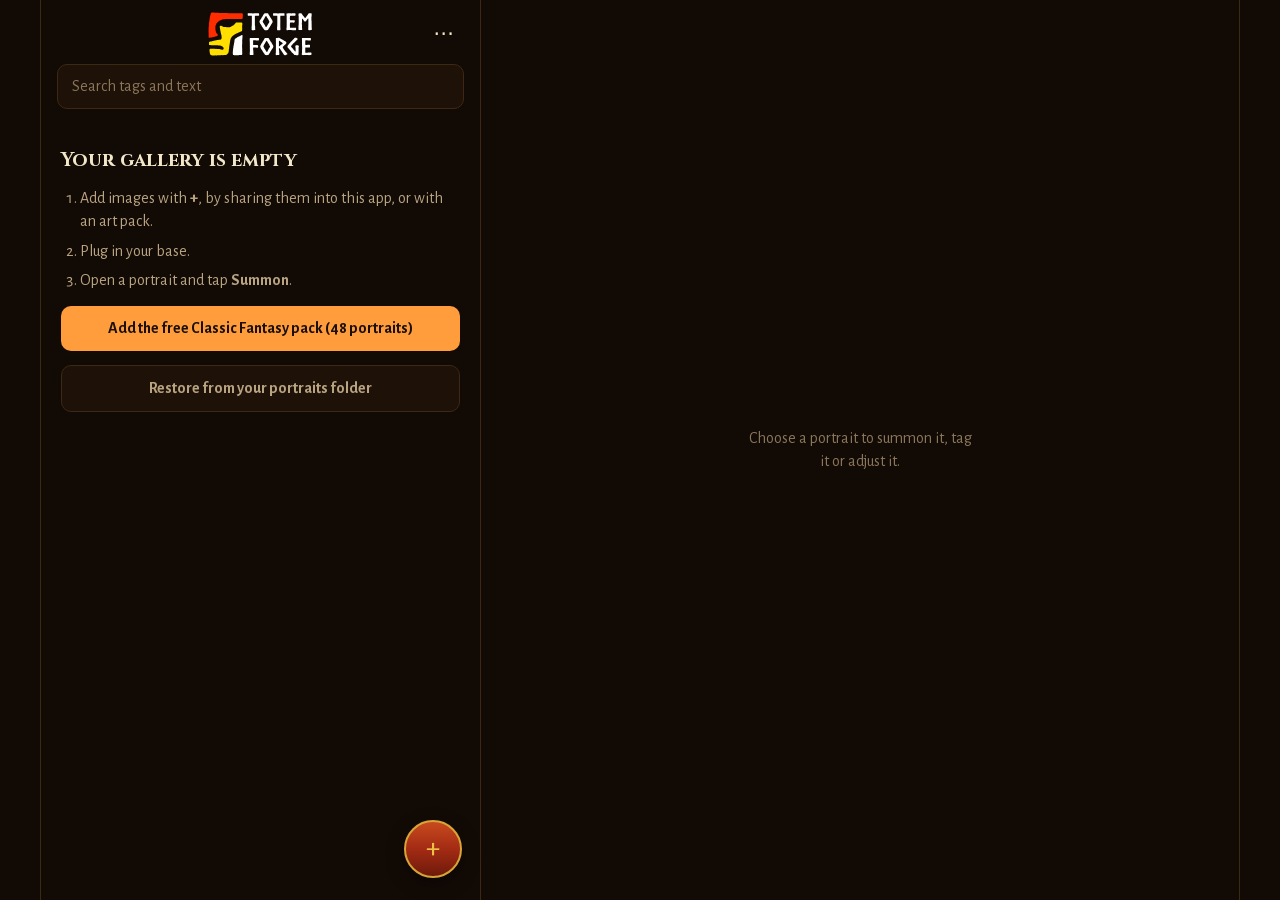
==== commit 91f7c749: "App: portraits folder on PC/Mac; editor opens on Adjust Copied from TotemForgeUniversalApp 6beca42." ====
--- a/app/index.html
+++ b/app/index.html
@@ -40,6 +40,7 @@
       <p><strong>Back up your gallery?</strong> <span id="backupText"></span></p>
       <div class="actions"><button class="primary" id="backupNow">Back up now</button><button class="secondary" id="backupLater">Later</button></div>
     </div>
+    <div class="banner" id="folderBanner" hidden></div>
     <div class="tools">
       <div class="searchbox">
         <input class="search" id="search" type="text" placeholder="Search tags and text" aria-label="Search tags and text"
@@ -50,6 +51,7 @@
       <div class="qline" id="qline" hidden></div>
     </div>
     <div class="scroll" id="galleryScroll">
+      <div class="banner" id="installCard" hidden></div>
       <div class="grid" id="grid"></div>
       <div class="nores" id="nores" hidden></div>
       <div class="empty" id="empty" hidden>
@@ -60,6 +62,7 @@
           <li>Open a portrait and tap <strong>Summon</strong>.</li>
         </ol>
         <button class="primary" id="addFreePack">Add the free Classic Fantasy pack (48 portraits)</button>
+        <button class="secondary" id="restoreFolder" hidden>Restore from your portraits folder</button>
       </div>
     </div>
     <button class="fab" id="fab" aria-label="Add">+</button>
@@ -119,21 +122,22 @@
       </div>
     </div>
     <div class="tabs" role="tablist">
-      <button role="tab" id="tabCrop" aria-selected="true">Crop</button>
-      <button role="tab" id="tabAdjust" aria-selected="false">Adjust</button>
+      <button role="tab" id="tabAdjust" aria-selected="true">Adjust</button>
+      <button role="tab" id="tabCrop" aria-selected="false">Crop</button>
       <button role="tab" id="tabText" aria-selected="false">Text</button>
     </div>
-    <div class="panel" id="panelCrop">
+    <div class="panel" id="panelAdjust">
+      <label class="field"><span>Brightness <output id="brightOut">0</output></span>
+        <input type="range" id="bright" min="-100" max="100" value="0"></label>
+      <div class="field"><span>Dither</span>
+        <div class="seg" id="dither"><button data-v="none">None</button><button data-v="mild">Mild</button><button data-v="normal">Normal</button><button data-v="strong">Strong</button></div>
+        <p class="hint">Smoother shading with the four inks: dots of ink mix into in-between colours.</p></div>
+    </div>
+    <div class="panel" id="panelCrop" hidden>
       <label class="field"><span>Zoom <output id="zoomOut">100 %</output></span>
         <input type="range" id="zoom" min="40" max="400" value="100"></label>
       <p class="hint">Drag the picture to move it, pinch or scroll to zoom. You can move past the edges: the gap is filled so the important part can sit in the middle of the screen.</p>
       <div class="btnrow"><button class="secondary" id="rotate">Rotate 90°</button><button class="secondary" id="cropReset">Reset crop</button></div>
-    </div>
-    <div class="panel" id="panelAdjust" hidden>
-      <label class="field"><span>Brightness <output id="brightOut">0</output></span>
-        <input type="range" id="bright" min="-100" max="100" value="0"></label>
-      <label class="switch"><span>Dither <span class="hint">smoother shading with the four inks</span></span>
-        <input type="checkbox" id="dither"></label>
     </div>
     <div class="panel" id="panelText" hidden>
       <label class="field"><span>Text on the screen</span>
--- a/app/css/app.css
+++ b/app/css/app.css
@@ -12,7 +12,7 @@
   }
   [hidden] { display: none !important; }
   html, body { height: 100%; margin: 0; }
-  html { -webkit-text-size-adjust: 100%; }
+  html { -webkit-text-size-adjust: 100%; touch-action: pan-x pan-y; }   /* scrolling only: no pinch or double-tap zoom (the crop view has its own) */
   /* the top inset keeps clear of the iPhone status bar; bottom insets are handled per element */
   body { background: var(--bg); color: var(--fg); font: 400 16px/1.45 var(--body);
          padding-top: env(safe-area-inset-top, 0px); box-sizing: border-box; -webkit-tap-highlight-color: transparent; }
@@ -63,6 +63,10 @@
   .banner strong { color: var(--fg); }
   .banner .actions { display: flex; gap: 8px; }
   .banner .actions > * { flex: 1; white-space: nowrap; }
+  .banner .actions { flex-wrap: wrap; }
+  .banner .actions .wide { flex-basis: 100%; }
+  .banner a.primary { text-align: center; text-decoration: none; }
+  .scroll > .banner { margin: 0 0 14px; }
   .scroll { flex: 1; overflow-y: auto; padding: 4px 16px 96px; min-height: 0; }
   .grid { display: grid; grid-template-columns: repeat(auto-fill, minmax(92px, 1fr)); gap: 14px 10px; }
   .card { border: 0; background: none; padding: 0; display: block; position: relative;
@@ -128,6 +132,7 @@
   .seg { display: inline-flex; border: 1px solid var(--line); border-radius: 9px; overflow: hidden; flex-wrap: wrap; }
   .seg button { border: 0; background: var(--surface); padding: 6px 12px; color: var(--fg-dim); }
   .seg button[aria-pressed="true"] { background: var(--gold); color: #1b0f08; font-weight: 700; }
+  .field > .seg { display: flex; } .field > .seg button { flex: 1; }   /* a full-width choice, like Dither */
   .tabs { display: flex; margin: 0 16px; border-bottom: 1px solid var(--line); }
   .tabs button { flex: 1; border: 0; background: none; padding: 10px; color: var(--fg-dim); font-weight: 700; border-bottom: 2px solid transparent; }
   .tabs button[aria-selected="true"] { color: var(--fg); border-color: var(--ember); }
@@ -155,6 +160,7 @@
   .rows { border: 1px solid var(--line); border-radius: 12px; background: var(--surface); }
   .rows > * + * { border-top: 1px solid var(--line); }
   .srow { display: flex; justify-content: space-between; align-items: center; gap: 12px; padding: 12px 14px; flex-wrap: wrap; }
+  button.srow { width: 100%; border: 0; background: none; font: inherit; color: inherit; text-align: left; cursor: pointer; }
   .srow .k { color: var(--fg); }
   .srow .v { color: var(--fg-dim); font-variant-numeric: tabular-nums; user-select: text; }
   .srow a { color: var(--ember); }
